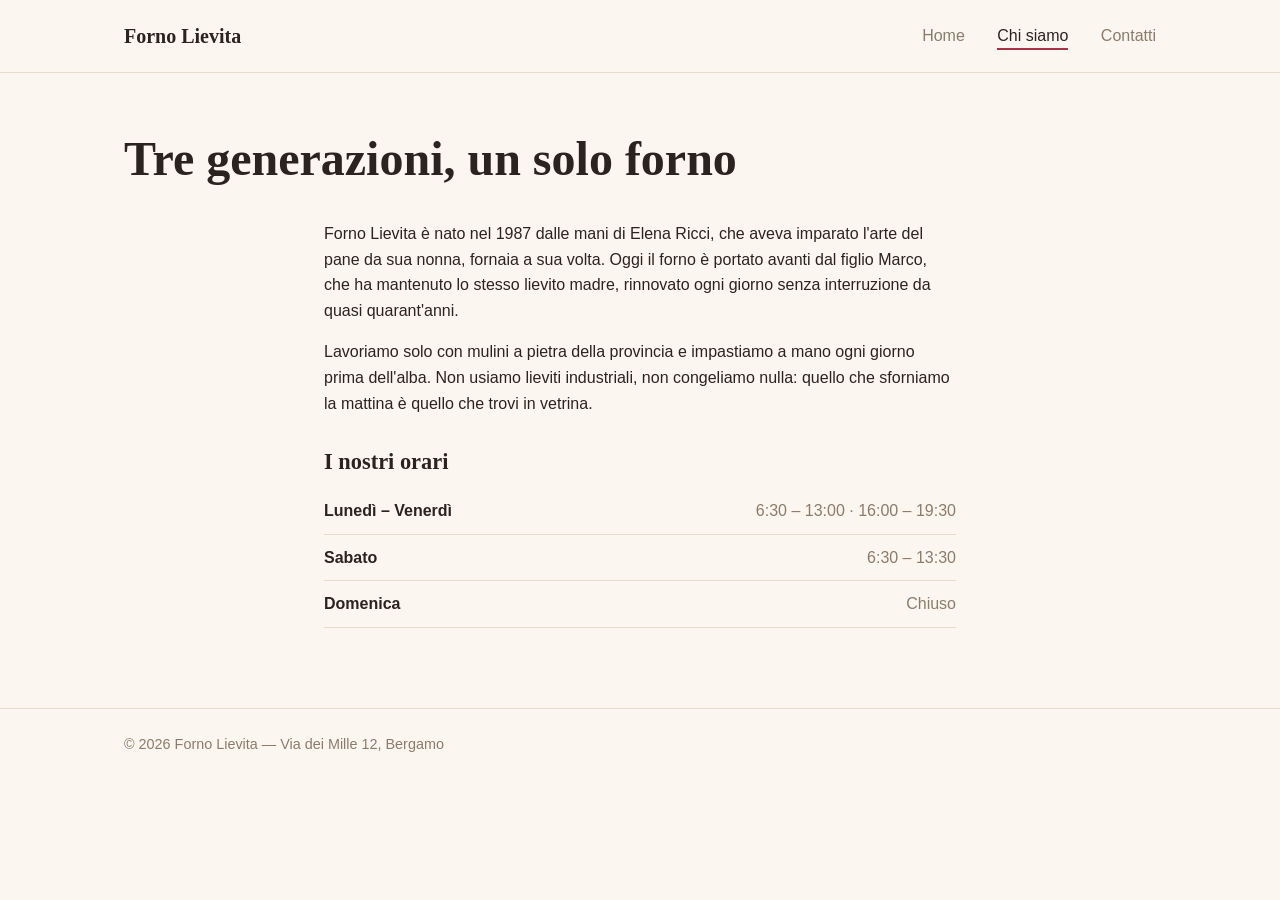
==== chi-siamo.html @ e1e335f1 "Add files via upload" ====
<!DOCTYPE html>
<html lang="it">
<head>
  <meta charset="UTF-8">
  <meta name="viewport" content="width=device-width, initial-scale=1.0">
  <title>Chi siamo — Forno Lievita</title>
  <link rel="stylesheet" href="style.css">
</head>
<body>

  <header class="site-header">
    <div class="wrap header-inner">
      <a href="index.html" class="logo">Forno Lievita</a>
      <nav class="nav">
        <a href="index.html">Home</a>
        <a href="chi-siamo.html" class="nav-active">Chi siamo</a>
        <a href="contatti.html">Contatti</a>
      </nav>
    </div>
  </header>

  <!-- Pagina di testo semplice: niente hero grande, solo un titolo e paragrafi -->
  <section class="page-header">
    <div class="wrap">
      <h1>Tre generazioni, un solo forno</h1>
    </div>
  </section>

  <section class="content">
    <div class="wrap wrap-narrow">
      <p>
        Forno Lievita è nato nel 1987 dalle mani di Elena Ricci, che aveva
        imparato l'arte del pane da sua nonna, fornaia a sua volta. Oggi il
        forno è portato avanti dal figlio Marco, che ha mantenuto lo stesso
        lievito madre, rinnovato ogni giorno senza interruzione da quasi
        quarant'anni.
      </p>
      <p>
        Lavoriamo solo con mulini a pietra della provincia e impastiamo a
        mano ogni giorno prima dell'alba. Non usiamo lieviti industriali,
        non congeliamo nulla: quello che sforniamo la mattina è quello che
        trovi in vetrina.
      </p>
      <h2>I nostri orari</h2>
      <ul class="hours-list">
        <li><span>Lunedì – Venerdì</span><span>6:30 – 13:00 · 16:00 – 19:30</span></li>
        <li><span>Sabato</span><span>6:30 – 13:30</span></li>
        <li><span>Domenica</span><span>Chiuso</span></li>
      </ul>
    </div>
  </section>

  <footer class="site-footer">
    <div class="wrap">
      <p>&copy; 2026 Forno Lievita — Via dei Mille 12, Bergamo</p>
    </div>
  </footer>

</body>
</html>
---- style.css ----
/* ============================================
   FILE CSS: qui viviamo colori, font, spazi.
   Ogni "regola" ha questa forma:
     selettore { proprietà: valore; }
   Il selettore dice A CHI si applica lo stile (es. tutti i <h1>,
   o tutti gli elementi con class="button").
   ============================================ */

/* --- Variabili di colore/font, usate in tutto il file --- */
:root {
  --colore-sfondo: #FBF7F0;   /* bianco caldo, quasi farina */
  --colore-testo:  #2B2320;   /* bruno scuro, quasi crosta */
  --colore-accento: #A63446;  /* rosso confettura */
  --colore-oro:    #DCA047;   /* giallo crosta */
  --colore-muto:   #8C7B6B;   /* bruno tenue per testi secondari */
  --colore-bordo:  #E5DCCB;

  --font-titoli: "Lora", Georgia, serif;
  --font-testo:  "Karla", Arial, sans-serif;
}

/* Font da Google Fonts: due famiglie, chiaramente diverse tra loro */
@import url('https://fonts.googleapis.com/css2?family=Lora:wght@500;600;700&family=Karla:wght@400;500;700&display=swap');

/* --- Reset di base: azzera margini/padding che i browser
   impostano di default in modo incoerente --- */
* {
  margin: 0;
  padding: 0;
  box-sizing: border-box;
}

body {
  background: var(--colore-sfondo);
  color: var(--colore-testo);
  font-family: var(--font-testo);
  line-height: 1.6;
}

/* --- Contenitore: mantiene il contenuto centrato e non troppo largo --- */
.wrap {
  max-width: 1080px;
  margin: 0 auto;
  padding: 0 24px;
}

.wrap-narrow {
  max-width: 680px;
}

h1, h2, h3 {
  font-family: var(--font-titoli);
  font-weight: 600;
  line-height: 1.25;
}

h1 { font-size: clamp(2rem, 4vw, 3rem); }
h2 { font-size: 1.4rem; margin-top: 2rem; margin-bottom: 0.75rem; }
h3 { font-size: 1.15rem; margin-bottom: 0.5rem; }

p { color: var(--colore-testo); }

a {
  color: var(--colore-accento);
  text-decoration: none;
}

/* ===== HEADER ===== */
.site-header {
  border-bottom: 1px solid var(--colore-bordo);
}

.header-inner {
  display: flex;
  justify-content: space-between;
  align-items: center;
  padding-top: 20px;
  padding-bottom: 20px;
}

.logo {
  font-family: var(--font-titoli);
  font-weight: 700;
  font-size: 1.25rem;
  color: var(--colore-testo);
}

.nav a {
  color: var(--colore-muto);
  margin-left: 28px;
  font-weight: 500;
  padding-bottom: 4px;
  border-bottom: 2px solid transparent;
}

.nav a:hover,
.nav a.nav-active {
  color: var(--colore-testo);
  border-bottom-color: var(--colore-accento);
}

/* ===== HERO (solo home) ===== */
.hero {
  padding: 72px 0;
}

.hero-inner {
  display: flex;
  align-items: center;
  gap: 48px;
}

.hero-text {
  flex: 1.2;
}

.hero-kicker {
  color: var(--colore-accento);
  font-weight: 700;
  margin-bottom: 12px;
}

.hero h1 {
  margin-bottom: 20px;
}

.hero-lead {
  max-width: 480px;
  color: var(--colore-muto);
  font-size: 1.05rem;
  margin-bottom: 28px;
}

.hero-art {
  flex: 1;
  display: flex;
  justify-content: center;
}

.hero-art svg {
  width: 100%;
  max-width: 280px;
}

/* Bottone pieno usato nella hero e nel form */
.button {
  display: inline-block;
  background: var(--colore-accento);
  color: #FBF7F0;
  padding: 12px 26px;
  border-radius: 4px;
  font-weight: 700;
  border: none;
  cursor: pointer;
  font-family: var(--font-testo);
  font-size: 1rem;
}

.button:hover {
  background: #8C2938;
}

/* ===== FEATURES (le 3 card della home) ===== */
.features {
  padding-bottom: 80px;
}

.feature-grid {
  display: grid;
  grid-template-columns: repeat(3, 1fr);
  gap: 32px;
}

.feature {
  border-top: 3px solid var(--colore-oro);
  padding-top: 16px;
}

.feature p {
  color: var(--colore-muto);
}

/* ===== Intestazione di pagina interna (Chi siamo / Contatti) ===== */
.page-header {
  padding: 56px 0 8px;
}

.content {
  padding: 24px 0 80px;
}

.content p {
  margin-bottom: 16px;
}

/* Lista orari: nome giorno a sinistra, orario a destra */
.hours-list li {
  display: flex;
  justify-content: space-between;
  padding: 10px 0;
  border-bottom: 1px solid var(--colore-bordo);
}

.hours-list span:first-child {
  font-weight: 700;
}

.hours-list span:last-child {
  color: var(--colore-muto);
}

/* ===== Pagina contatti ===== */
.contact-grid {
  display: grid;
  grid-template-columns: 1fr 1fr;
  gap: 48px;
  align-items: start;
}

.contact-form {
  display: flex;
  flex-direction: column;
}

.contact-form label {
  font-weight: 700;
  margin-top: 16px;
  margin-bottom: 6px;
}

.contact-form input,
.contact-form textarea {
  border: 1px solid var(--colore-bordo);
  border-radius: 4px;
  padding: 10px 12px;
  font-family: var(--font-testo);
  font-size: 1rem;
  background: white;
}

.contact-form input:focus,
.contact-form textarea:focus {
  outline: 2px solid var(--colore-accento);
  outline-offset: 1px;
}

.contact-form button {
  margin-top: 24px;
  align-self: flex-start;
}

/* ===== FOOTER ===== */
.site-footer {
  border-top: 1px solid var(--colore-bordo);
  padding: 24px 0;
}

.site-footer p {
  color: var(--colore-muto);
  font-size: 0.9rem;
}

/* ===== Adattamento per schermi piccoli (cellulare) ===== */
@media (max-width: 720px) {
  .hero-inner {
    flex-direction: column;
    text-align: center;
  }

  .hero-lead {
    margin-left: auto;
    margin-right: auto;
  }

  .feature-grid {
    grid-template-columns: 1fr;
  }

  .contact-grid {
    grid-template-columns: 1fr;
  }

  .nav a {
    margin-left: 16px;
  }
}
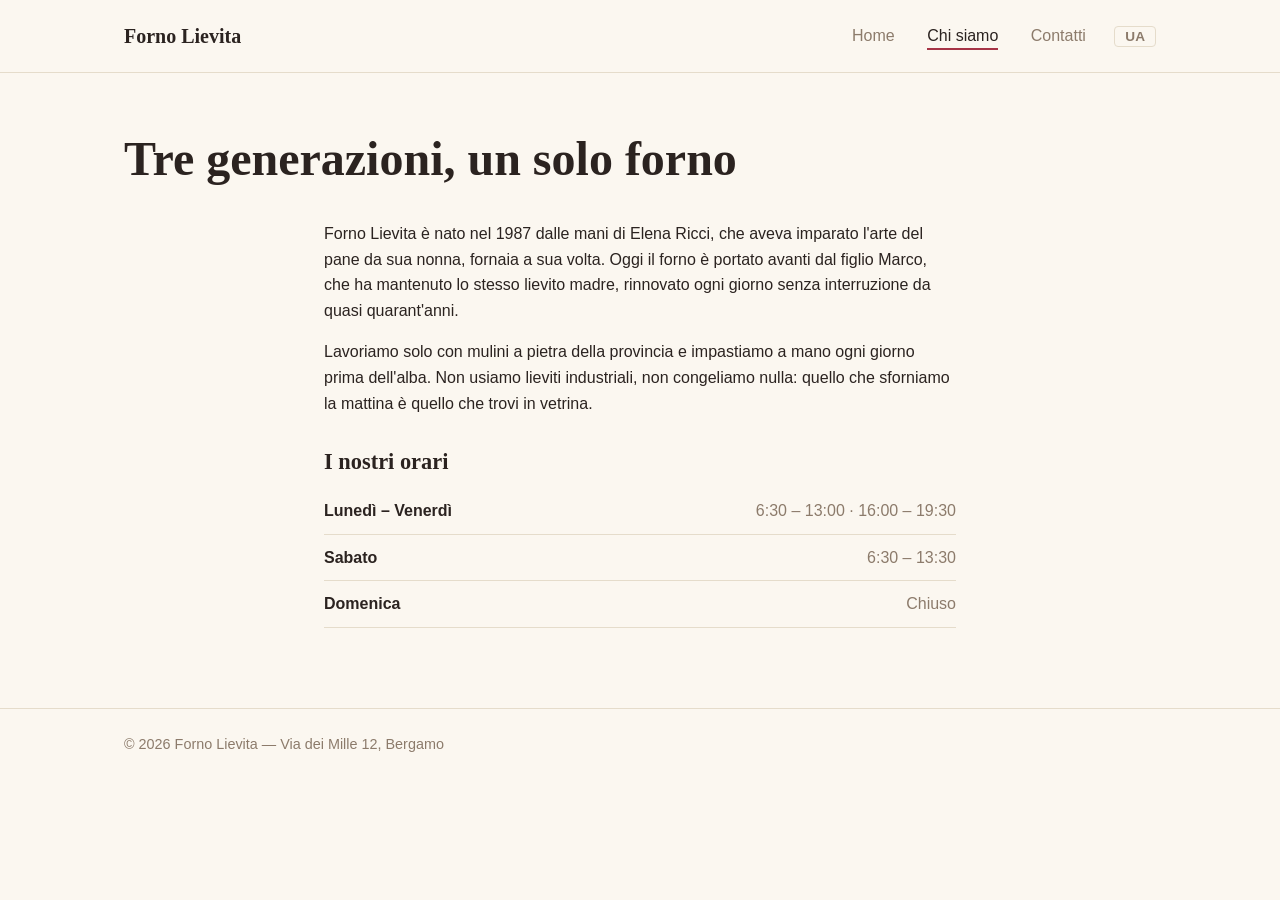
==== commit b138e99b: "ua version" ====
--- a/chi-siamo.html
+++ b/chi-siamo.html
@@ -15,6 +15,7 @@
         <a href="index.html">Home</a>
         <a href="chi-siamo.html" class="nav-active">Chi siamo</a>
         <a href="contatti.html">Contatti</a>
+        <a href="uk/chi-siamo.html" class="lang-switch" onclick="localStorage.setItem('lingua-preferita','uk')">UA</a>
       </nav>
     </div>
   </header>
--- a/style.css
+++ b/style.css
@@ -99,6 +99,20 @@
   border-bottom-color: var(--colore-accento);
 }
 
+/* Selettore di lingua: leggermente staccato dagli altri link, come un piccolo badge */
+.nav a.lang-switch {
+  margin-left: 24px;
+  padding: 2px 10px;
+  border: 1px solid var(--colore-bordo);
+  border-radius: 4px;
+  font-size: 0.85rem;
+  font-weight: 700;
+}
+
+.nav a.lang-switch:hover {
+  border-color: var(--colore-accento);
+}
+
 /* ===== HERO (solo home) ===== */
 .hero {
   padding: 72px 0;
